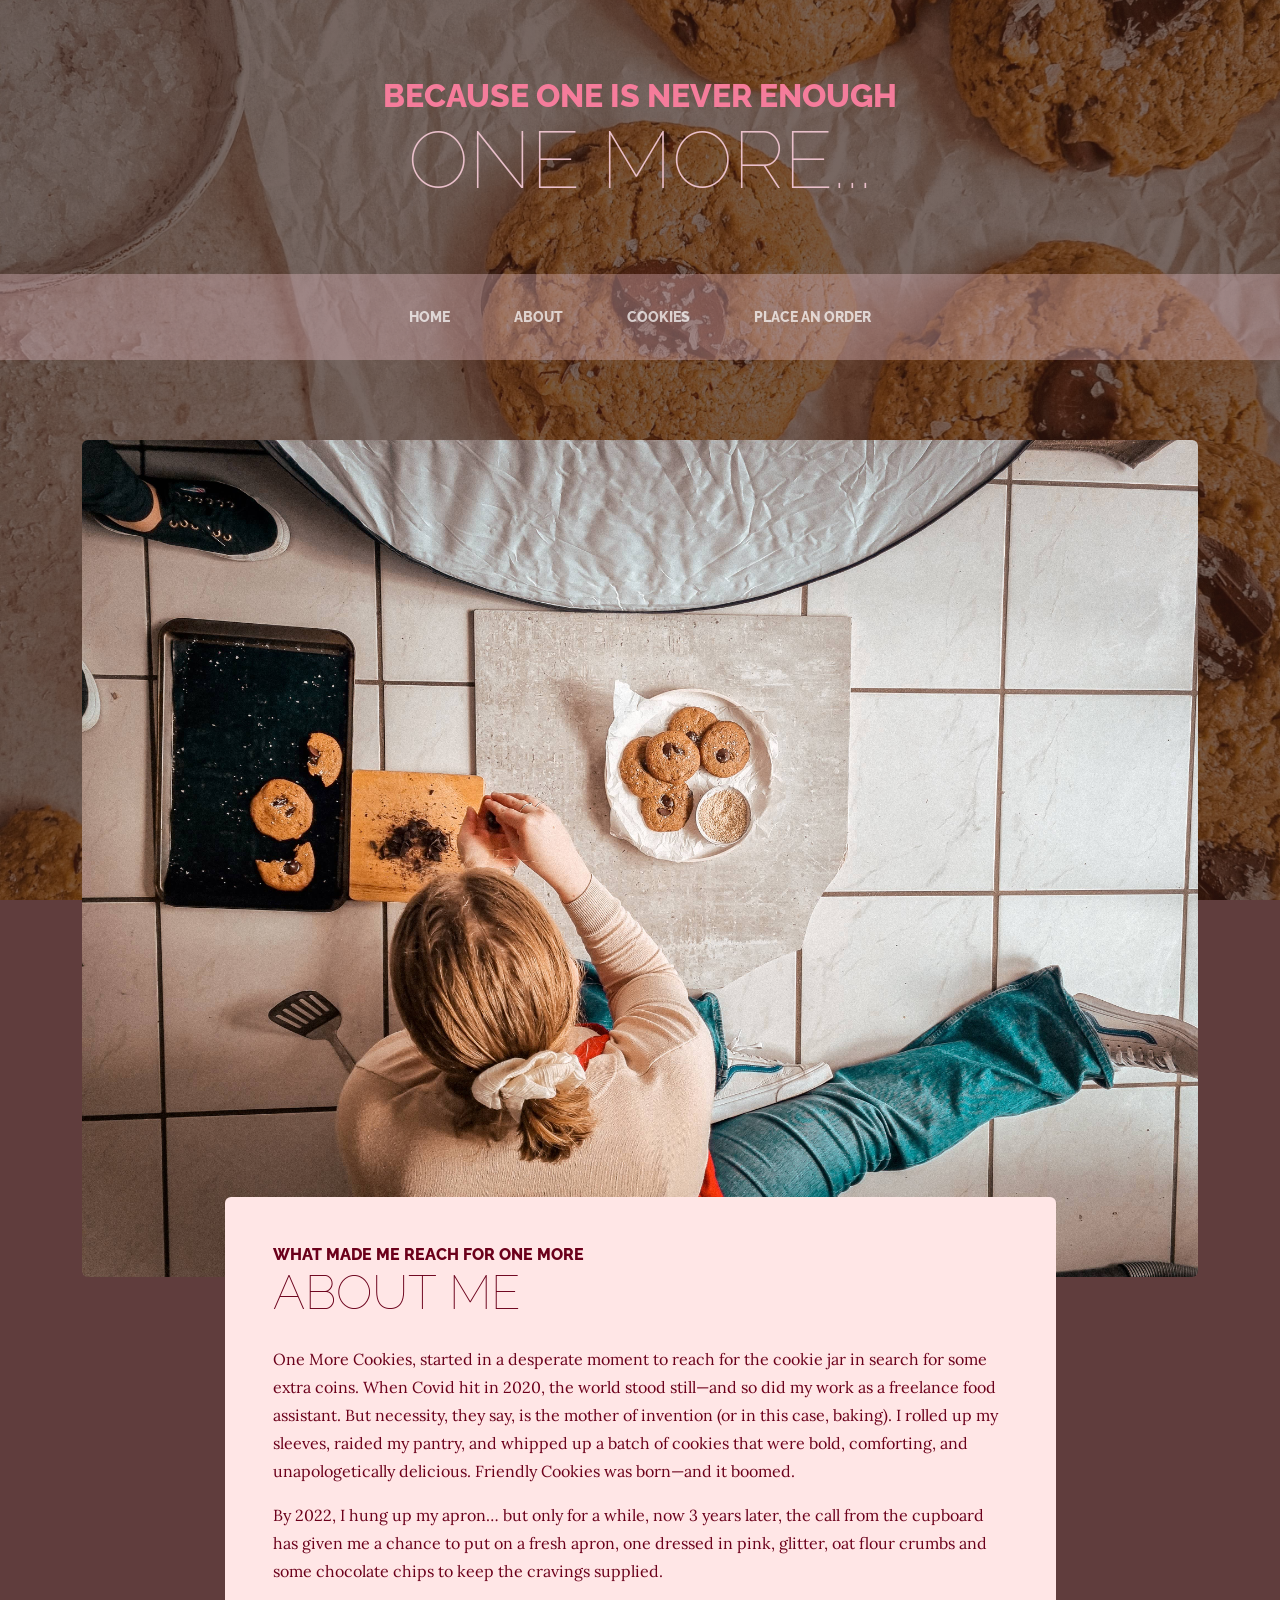
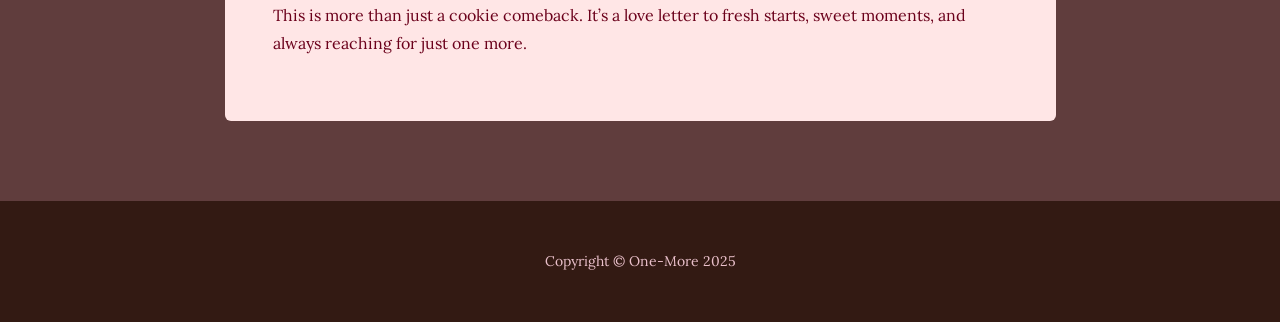
==== about.html @ 8594c060 "Update about.html" ====
<!DOCTYPE html>
<html lang="en">
    <head>
        <link rel="canonical" href="https://www.one-more.co.za/">
        <meta charset="utf-8" />
        <meta name="viewport" content="width=device-width, initial-scale=1, shrink-to-fit=no" />
        <meta name="author" content="Samuel du Plessis" />
        <meta name="description" content="One More is a Cape Town-based homemade cookie brand, baking fresh, irresistible gluten free cookies made with love and quality ingredients. Order online today!">
        <meta name="keywords" content="cookies, homemade cookies, Cape Town, order cookies online, One More cookies, gluten free cookies cape town">
        <meta property="og:title" content="One More..." /> 
        <meta property="og:description" content="One bite, and you'll get why we say: just one more..." />
        <meta property="og:image" content="/assets/img/2.jpg" /> 
        <meta property="og:url" content="https://one-more.co.za/" /> 
        <meta name="twitter:card" content="summary_large_image" />
        <title>About Me | One More</title>
        <link rel="icon" type="image/x-icon" href="assets/favicon.ico">
        <!-- Google fonts-->
        <link href="https://fonts.googleapis.com/css?family=Raleway:100,100i,200,200i,300,300i,400,400i,500,500i,600,600i,700,700i,800,800i,900,900i" rel="stylesheet" />
        <link href="https://fonts.googleapis.com/css?family=Lora:400,400i,700,700i" rel="stylesheet" />
        <!-- Core theme CSS (includes Bootstrap)-->
        <link href="css/styles.css" rel="stylesheet" />
    </head>
    <body>
        <header>
            <h1 class="site-heading text-center text-faded d-none d-lg-block">
                <span class="site-heading-upper text-primary mb-3">Because one is never enough</span>
                <span class="site-heading-lower">One More...</span>
            </h1>
        </header>
        <!-- Navigation-->
        <nav class="navbar navbar-expand-lg navbar-dark py-lg-4" id="mainNav">
            <div class="container">
                <a class="navbar-brand text-uppercase fw-bold d-lg-none" href="index.html">One More...</a>
                <button class="navbar-toggler" type="button" data-bs-toggle="collapse" data-bs-target="#navbarSupportedContent" aria-controls="navbarSupportedContent" aria-expanded="false" aria-label="Toggle navigation"><span class="navbar-toggler-icon"></span></button>
                <div class="collapse navbar-collapse" id="navbarSupportedContent">
                    <ul class="navbar-nav mx-auto">
                        <li class="nav-item px-lg-4"><a class="nav-link text-uppercase" href="index.html">Home</a></li>
                        <li class="nav-item px-lg-4"><a class="nav-link text-uppercase" href="about.html">About</a></li>
                        <li class="nav-item px-lg-4"><a class="nav-link text-uppercase" href="products.html">Cookies</a></li>
                        <li class="nav-item px-lg-4"><a class="nav-link text-uppercase" href="store.html">Place an Order</a></li>
                    </ul>
                </div>
            </div>
        </nav>
        <section class="page-section about-heading">
            <div class="container">
                <img class="img-fluid rounded about-heading-img mb-3 mb-lg-0" src="assets/img/topdown sophia.jpg" alt="..." />
                <div class="about-heading-content">
                    <div class="row">
                        <div class="col-xl-9 col-lg-10 mx-auto">
                            <div class="bg-faded rounded p-5">
                                <h2 class="section-heading mb-4">
                                    <span class="section-heading-upper">What made me reach for one more</span>
                                    <span class="section-heading-lower">About Me</span>
                                </h2>
                                <p>One More Cookies, started in a desperate moment to reach for the cookie jar in search for some extra coins. When Covid hit in 2020, the world stood still—and so did my work as a freelance food assistant. But necessity, they say, is the mother of invention (or in this case, baking). I rolled up my sleeves, raided my pantry, and whipped up a batch of cookies that were bold, comforting, and unapologetically delicious. Friendly Cookies was born—and it boomed. </p>
<p>By 2022, I hung up my apron… but only for a while, now 3 years later, the call from the cupboard has given me a chance to put on a fresh apron, one dressed in pink, glitter, oat flour crumbs and some chocolate chips to keep the cravings supplied. </p>
<p>This is more than just a cookie comeback. It’s a love letter to fresh starts, sweet moments, and always reaching for just one more. 
</p>
                            </div>
                        </div>
                    </div>
                </div>
            </div>
        </section>
        <footer class="footer text-faded text-center py-5">
            <div class="container"><p class="m-0 small">Copyright &copy; One-More 2025</p></div>
        </footer>
        <!-- Bootstrap core JS-->
        <script src="https://cdn.jsdelivr.net/npm/bootstrap@5.2.3/dist/js/bootstrap.bundle.min.js"></script>
        <!-- Core theme JS-->
        <script src="js/scripts.js"></script>
    </body>
</html>
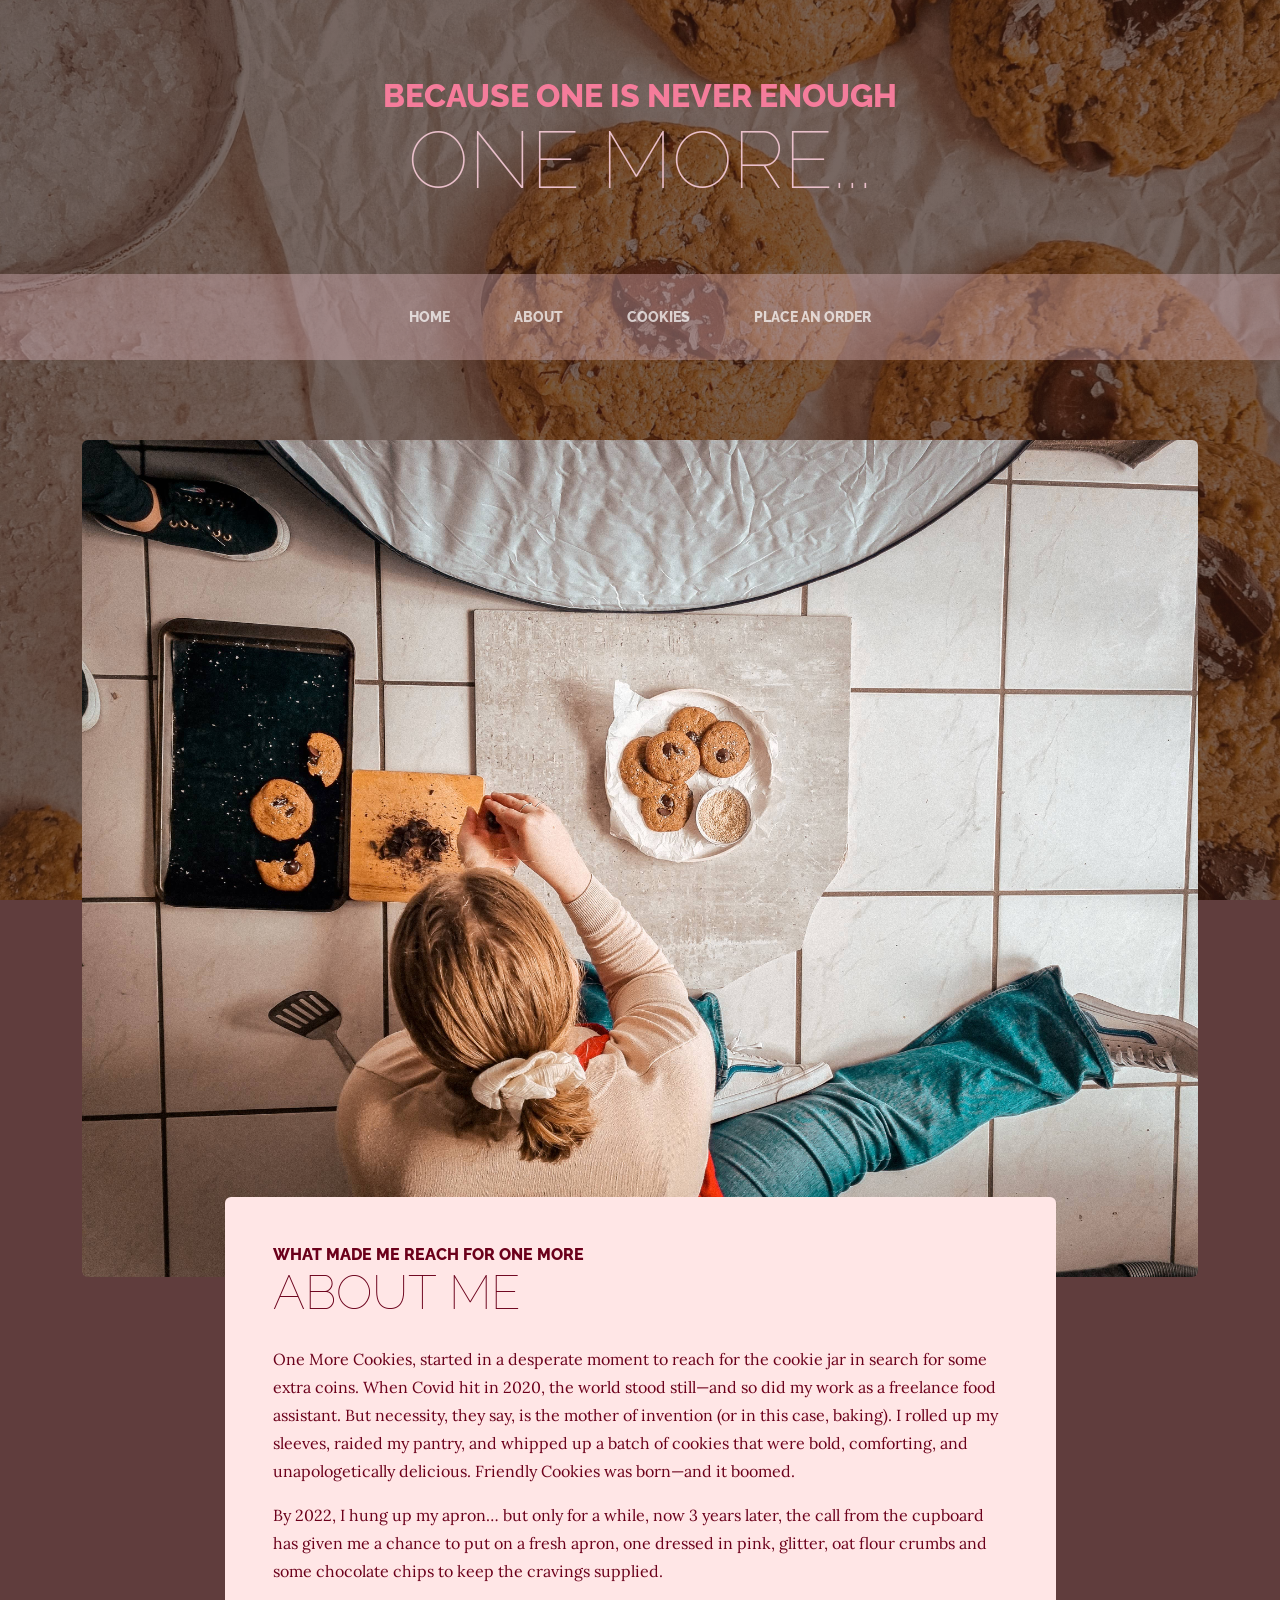
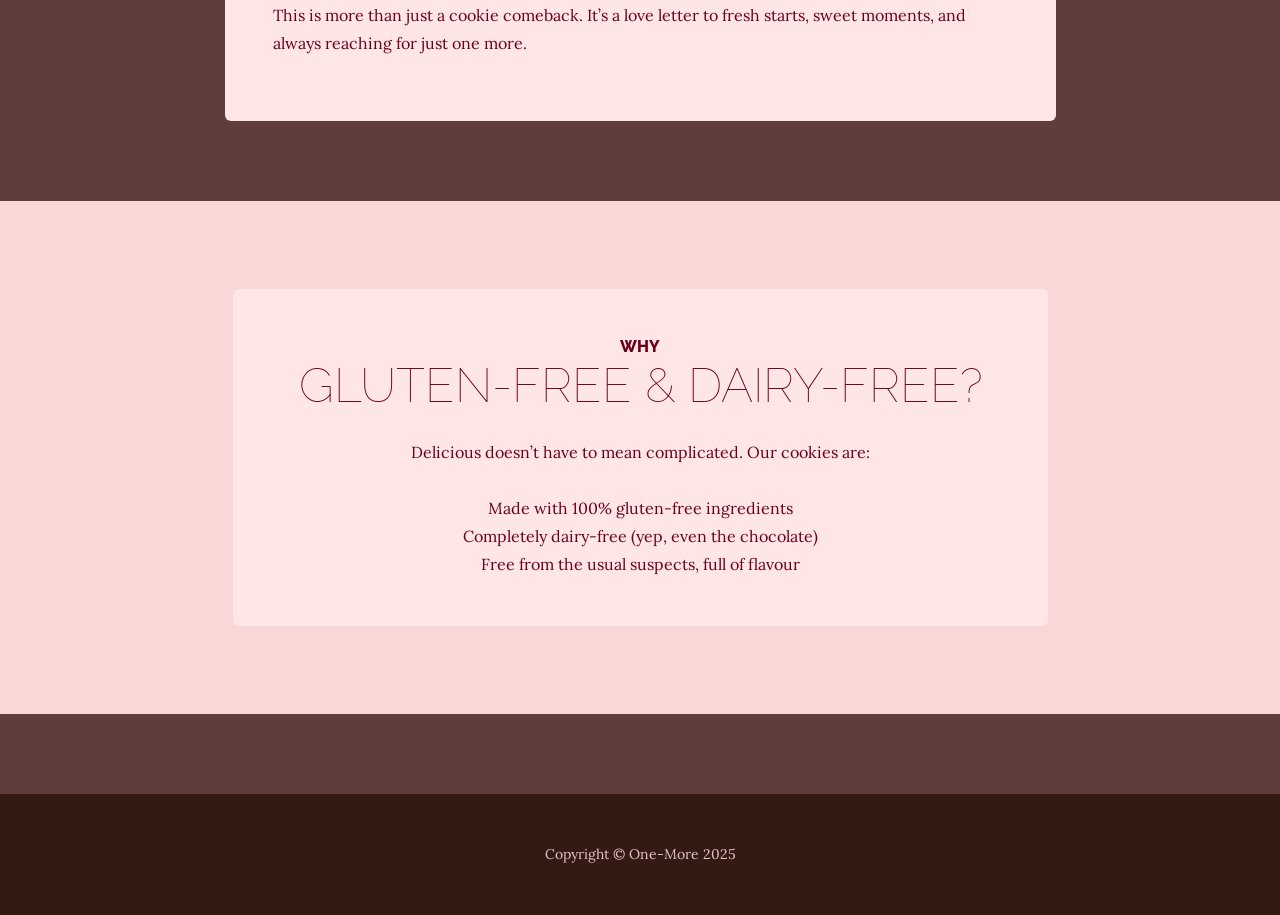
==== commit 2f2661c5: "Update about.html" ====
--- a/about.html
+++ b/about.html
@@ -13,12 +13,39 @@
         <meta property="og:url" content="https://one-more.co.za/" /> 
         <meta name="twitter:card" content="summary_large_image" />
         <title>About Me | One More</title>
-        <link rel="icon" type="image/x-icon" href="assets/favicon.ico">
+        <link rel="icon" type="image/png" href="https://www.one-more.co.za/assets/favicon/favicon-96x96.png" sizes="96x96" />
+<link rel="icon" type="image/svg+xml" href="https://www.one-more.co.za/assets/favicon/favicon.svg" />
+<link rel="shortcut icon" href="https://www.one-more.co.za/assets/favicon/favicon.ico" />
+<link rel="apple-touch-icon" sizes="180x180" href="https://www.one-more.co.za/assets/favicon/apple-touch-icon.png" />
+<link rel="manifest" href="https://www.one-more.co.za/site.webmanifest" />
         <!-- Google fonts-->
         <link href="https://fonts.googleapis.com/css?family=Raleway:100,100i,200,200i,300,300i,400,400i,500,500i,600,600i,700,700i,800,800i,900,900i" rel="stylesheet" />
         <link href="https://fonts.googleapis.com/css?family=Lora:400,400i,700,700i" rel="stylesheet" />
         <!-- Core theme CSS (includes Bootstrap)-->
         <link href="css/styles.css" rel="stylesheet" />
+
+        <script type="application/ld+json">
+        {
+  "@context": "https://schema.org",
+  "@type": "Bakery",
+  "name": "One-More",
+  "image": "https://www.one-more.co.za/assets/img/2.jpg",
+  "url": "https://www.one-more.co.za",
+  "telephone": "+27 81 430 8310",
+  "address": {
+    "@type": "PostalAddress",
+    "addressLocality": "Cape Town",
+    "addressCountry": "ZA"
+  },
+  "description": "Gluten free cookies handmade in Blouberg. Order online for fresh, gluten-free treats delivered to your door.",
+  "sameAs": [
+    "https://www.instagram.com/onemore_cpt"
+  ],
+  "servesCuisine": "Gluten-Free",
+  "priceRange": "R65-R75"
+}
+</script>
+        
     </head>
     <body>
         <header>
@@ -44,7 +71,7 @@
         </nav>
         <section class="page-section about-heading">
             <div class="container">
-                <img class="img-fluid rounded about-heading-img mb-3 mb-lg-0" src="assets/img/topdown sophia.jpg" alt="..." />
+                <img class="img-fluid rounded about-heading-img mb-3 mb-lg-0" src="assets/img/topdown sophia.jpg" alt="Baking Gluten-free cookies" />
                 <div class="about-heading-content">
                     <div class="row">
                         <div class="col-xl-9 col-lg-10 mx-auto">
@@ -63,6 +90,26 @@
                 </div>
             </div>
         </section>
+                <section class="page-section cta">
+            <div class="container">
+                <div class="row">
+                    <div class="col-xl-9 mx-auto">
+                        <div class="cta-inner bg-faded text-center rounded">
+                            <h2 class="section-heading mb-4">
+                                <span class="section-heading-upper">Why</span>
+                                <span class="section-heading-lower">Gluten-Free & Dairy-Free?</span>
+                            </h2>
+                            <p class="mb-0">Delicious doesn’t have to mean complicated. Our cookies are:</p>
+                            <p class="mb-0">
+                                <br>Made with 100% gluten-free ingredients
+                                <br>Completely dairy-free (yep, even the chocolate)
+                                <br>Free from the usual suspects, full of flavour
+                            </p>
+                        </div>                        
+                    </div>
+                </div>
+            </div>
+        </section>
         <footer class="footer text-faded text-center py-5">
             <div class="container"><p class="m-0 small">Copyright &copy; One-More 2025</p></div>
         </footer>
